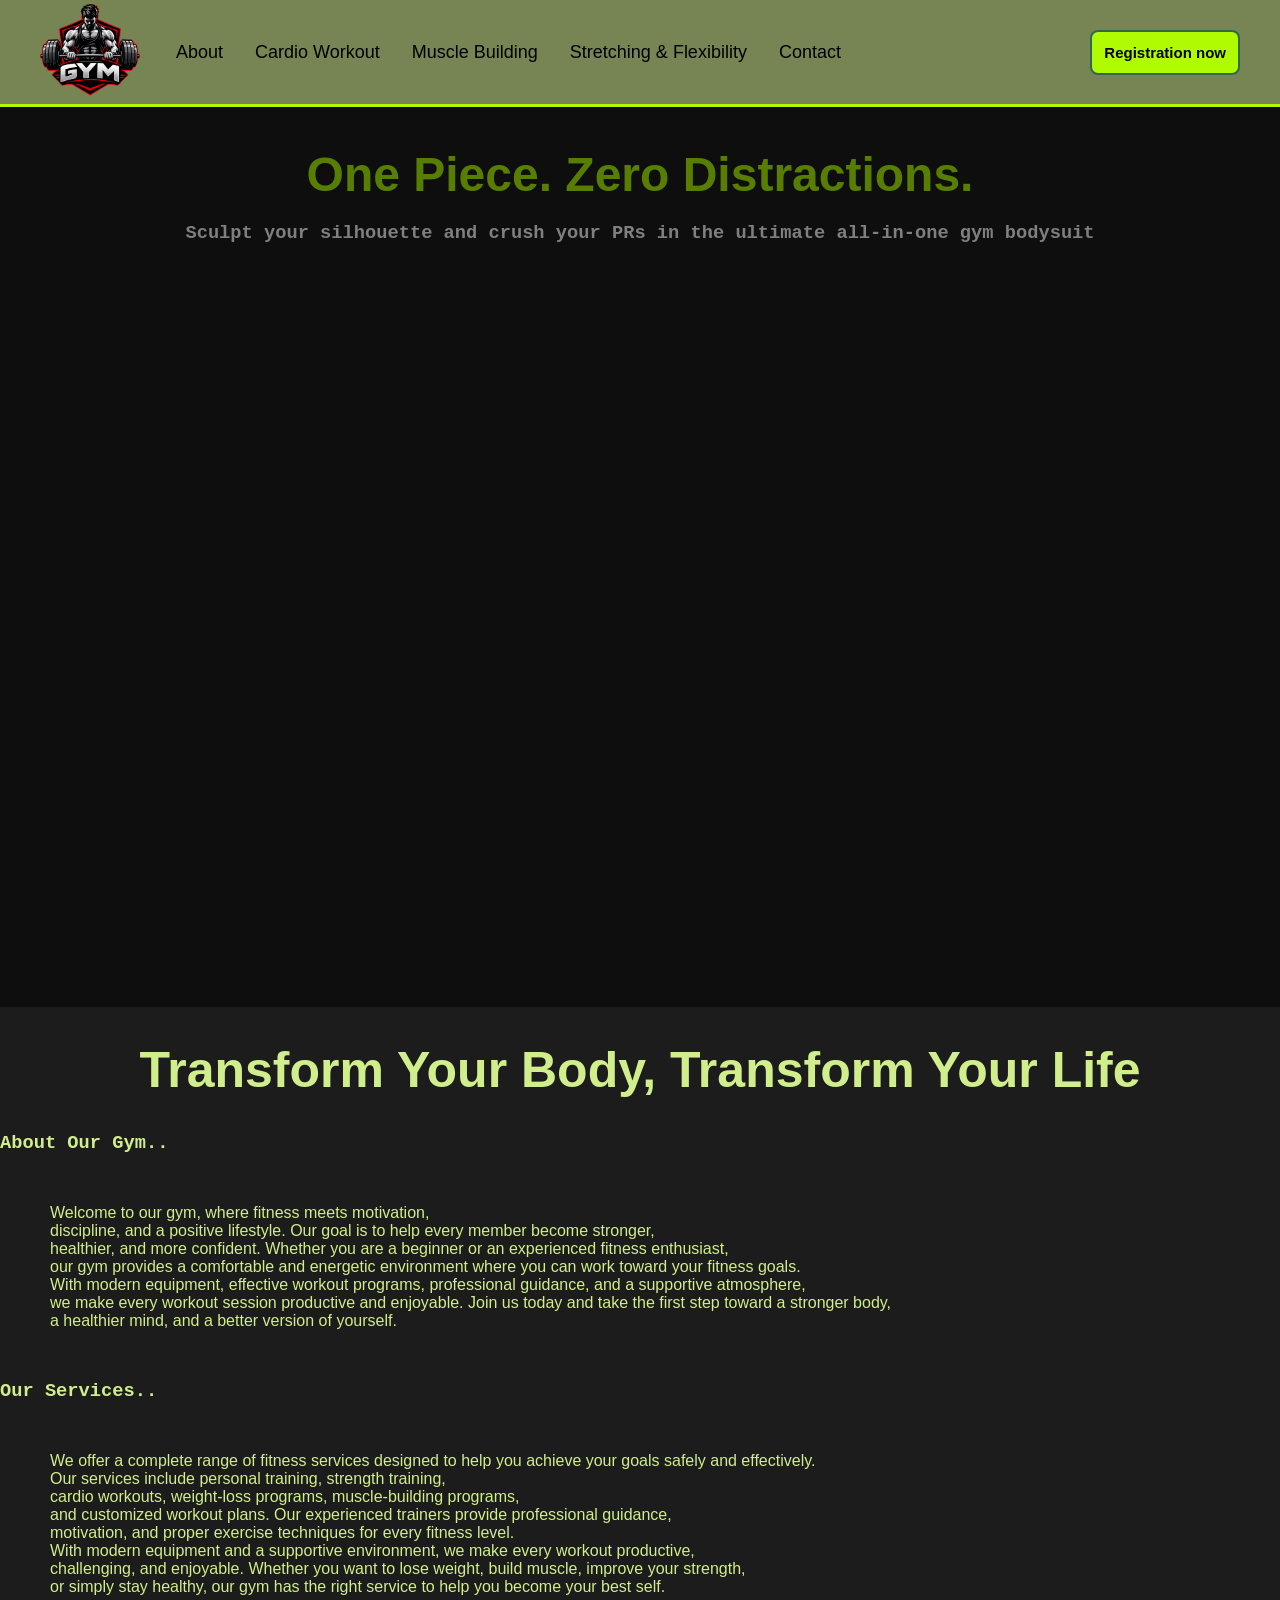
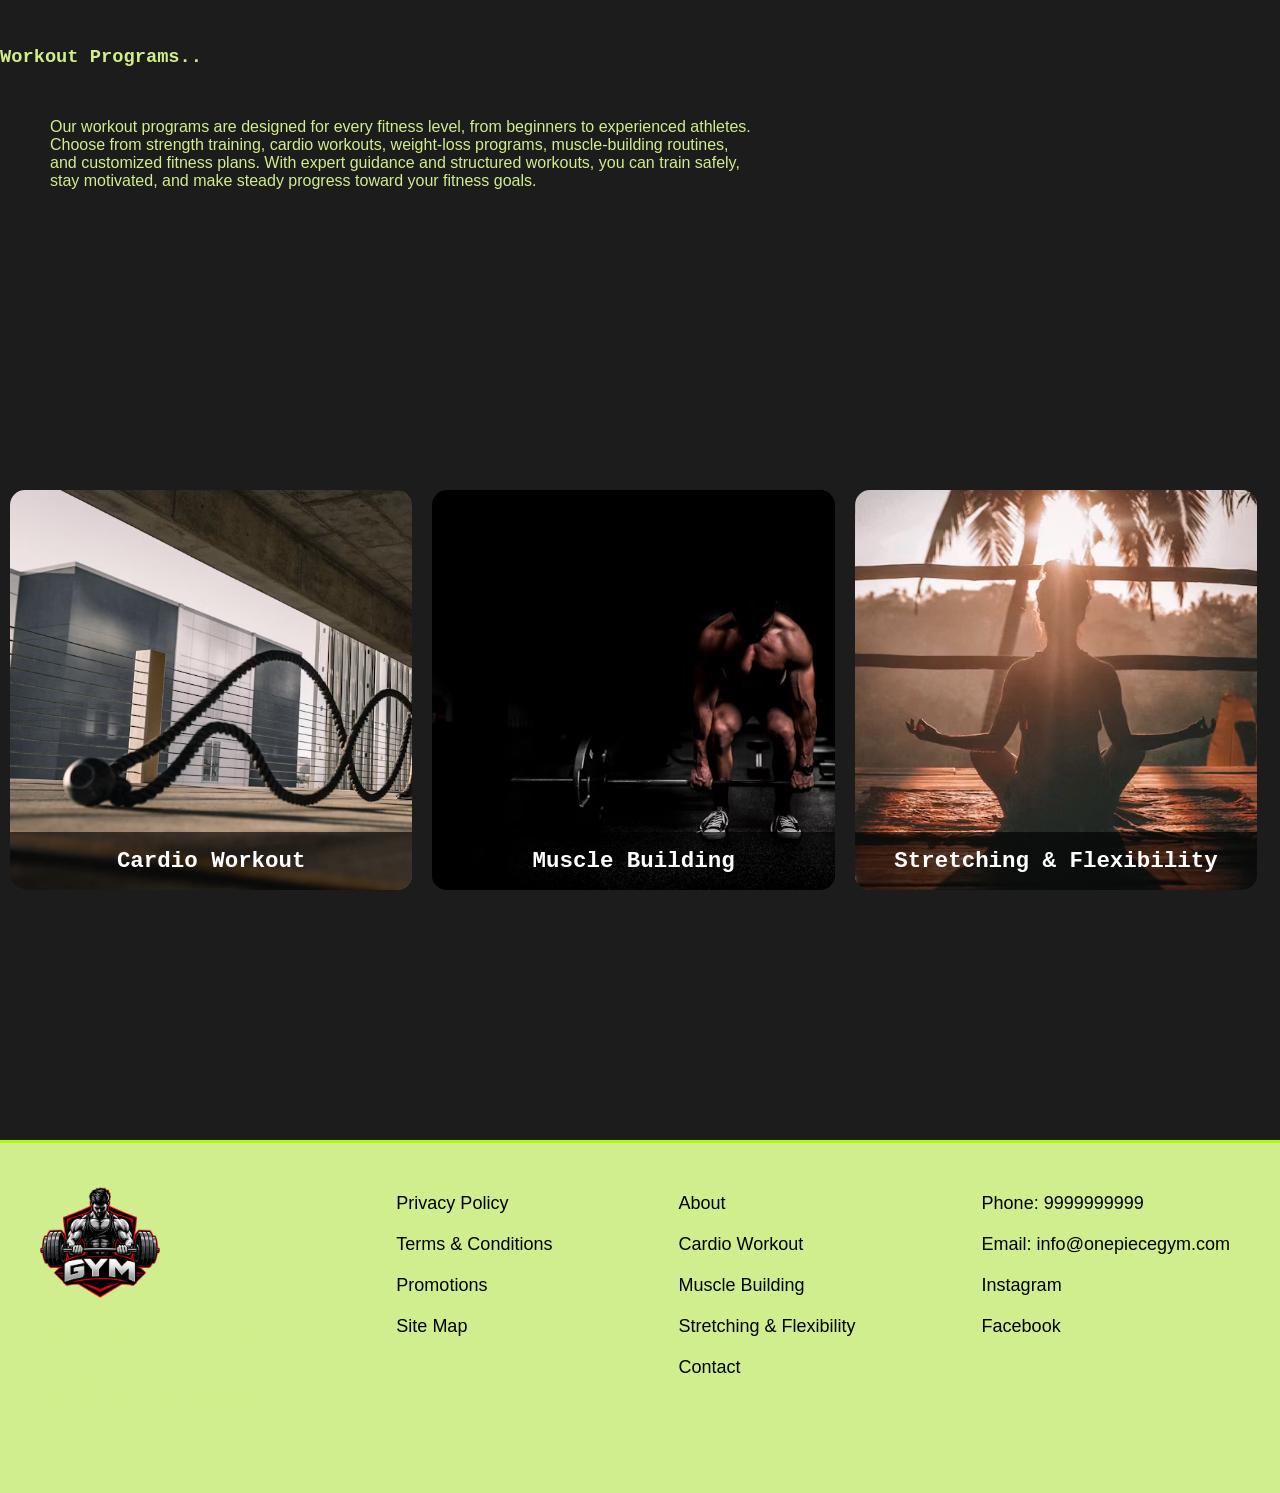
==== index.html @ 8689186f "Initial Webste" ====
<!DOCTYPE html>
<html>
    <head>
        <title>ONE PIECE</title>
<link rel="icon" type="image/x-icon" href="/images/favicon.ico">
<link rel="stylesheet" href="css/styles.css">
</head>
<body class="body">
  <header class="header">
    <div class="grid-container">
      <div>
         <a href="index.html">
                    <img src="images/logo.png" style="width: 100px; height: 100px;">
                  </a>
      </div>
    <div style="justify-content: right;">
  
<ul>
  <li><a href="about.html">About</a></li>
  <li><a href="cardio.html">Cardio Workout</a></li>
   <li><a href="muscles.html">Muscle Building</a></li>
  <li><a href="stretching.html">Stretching & Flexibility</a></li>
  <li><a href="contact.html ">Contact</a></li>
  
 
</ul>
    </div>
  <div>
    <a href="contact.html">
      <button class="testbtn">Registration now </button>
    </a>
  </div>
    </div>
  </header>

 <section class="grid-index">
  <video autoplay muted loop playsinline class="bg-video">
    <source src="images/backvideo.mp4" type="video/mp4">
    Your browser does not support the video tag.
  </video>
    <div class="hero-section">  
    <h1>One Piece. Zero Distractions.</h1>
    <h3> Sculpt your silhouette and crush your PRs in the ultimate all-in-one gym bodysuit</h3>
    </div>
  </section>
  
<h1>Transform Your Body, Transform Your Life</h1>
<h3>About Our Gym..</h3>
<p>Welcome to our gym, where fitness meets motivation,
    <br> discipline, and a positive lifestyle. Our goal is to help every member become stronger,
    <br> healthier, and more confident. Whether you are a beginner or an experienced fitness enthusiast,
    <br> our gym provides a comfortable and energetic environment where you can work toward your fitness goals.
    <br> With modern equipment, effective workout programs, professional guidance, and a supportive atmosphere,
    <br> we make every workout session productive and enjoyable. Join us today and take the first step toward a stronger body,
    <br> a healthier mind, and a better version of yourself.</p>

    <h3>Our Services..</h3>
    <p>We offer a complete range of fitness services designed to help you achieve your goals safely and effectively.
        <br> Our services include personal training, strength training,
        <br> cardio workouts, weight-loss programs, muscle-building programs,
        <br> and customized workout plans. Our experienced trainers provide professional guidance,
        <br> motivation, and proper exercise techniques for every fitness level.
        <br> With modern equipment and a supportive environment, we make every workout productive,
        <br> challenging, and enjoyable. Whether you want to lose weight, build muscle, improve your strength,
        <br> or simply stay healthy, our gym has the right service to help you become your best self.</p>

    <h3>Workout Programs..</h3>
    <p>Our workout programs are designed for every fitness level, from beginners to experienced athletes.
        <br> Choose from strength training, cardio workouts, weight-loss programs, muscle-building routines,
        <br> and customized fitness plans. With expert guidance and structured workouts, you can train safely,
        <br> stay motivated, and make steady progress toward your fitness goals.</p>
        
        <!--Grid GYM Style-->
        <div class="grid-container-gym">
          <div class="gym-box" style="background-image: url(images/workout1.avif)">
            <a href="cardio.html">
              <h3>Cardio Workout</h3>
            </a>
          </div>
  
            <div class="gym-box" style="background-image: url(images/workout2.avif);">
            <a href="muscles.html">
              <h3>Muscle Building</h3>
            </a>
          </div>
          <div class="gym-box" style="background-image: url(images/workout3.avif);">
            <a href="stretching.html">
              <h3>Stretching & Flexibility</h3>
            </a>
          </div>
        </div>  
        
        <footer class="footer">
          <div class="grid-footer">
            <div style="margin-top: 40px;">
              <a href="index.html">
              <img src="images/logo.png" style="width: 120px; height: 120px;">
              </a>
              <h2>Push Beyond Limits</h2>
              <h2>Built by Discipline.</h2>
            </div>
            <div>
              <ul>
                
                <li><a href="#privacy-policy">Privacy Policy</a></li>
                <li><a href="#terms-conditions">Terms & Conditions</a></li>
                <li><a href="#promotions">Promotions</a></li>
                <li><a href="#site-map">Site Map</a></li>
              </ul>
            </div>
            <div>
              <ul>
                <li><a href="about.html">About</a></li>
                <li><a href="cardio.html">Cardio Workout</a></li>
                <li><a href="muscles.html">Muscle Building</a></li>
                <li><a href="stretching.html">Stretching & Flexibility</a></li>
                <li><a href="contact.html ">Contact</a></li>
              </ul>
            </div>
            <div>
              <ul>
                <li><a href="tel:9999999999">Phone: 9999999999</a></li>
                <li><a href="mailto:info@onepiecegym.com">Email: info@onepiecegym.com</a></li>
                <li><a href="https://www.instagram.com/onepiecegym/">Instagram</a></li>
                <li><a href="https://www.facebook.com/onepiecegym">Facebook</a></li>

              </ul>
            </div>
          </div>
        </footer>
    </body>  
</html>
---- css/styles.css ----
.header {
    background-color: rgba(208, 238, 138, 0.5);
    border-bottom: 3px solid #B0FB02;
    position: sticky;
    top: 0;
    z-index: 100;
	margin: 0;
	padding: 0;
	width: 100%;
  }
  
  
  .grid-container
  {
    display: flex;
    justify-content: space-between; 
    align-items: center;
    gap: 20px;
    max-width: 1200px;
    min-height: 104px;
    margin: 0 auto;
    padding: 0 28px;
  }

  .grid-container > div:nth-child(2) {
    flex:1;
  }

.body{
	background-color: #1C1C1C;
	color: #D0EE8B;
	margin: 0;
	
}

.footer {
	background-color: #D0EE8E;
	border-top: 3px solid #B0FB02;
}

.footer h2 {
	font-size: 25px;
	font-family: 'Gill Sans', 'Gill Sans MT', Calibri, 'Trebuchet MS', sans-serif;
}

  .grid-footer
  {
    display: flex;

    justify-content: space-between; 
    align-items: justify;
    gap: 20px;
    max-width: 1200px;
    height: 350px;
    margin: 0 auto;
    padding: 0 28px;
  }

  .grid-footer > div:nth-child(5) {
    flex:1;
  }

  .grid-footer ul {
  list-style-type: none;
  margin: 0;
  padding: 0;
  overflow: hidden;
  align-content: end;
  margin-top: 40px;
  
  
}



.grid-footer li a {
  display: block;
  color: black;
  font-size: large;
  text-align: left;
  padding: 10px;
  text-decoration: none;
  font-family: 'Gill Sans', 'Gill Sans MT', Calibri, 'Trebuchet MS', sans-serif;
}

.grid-footer li a:hover {
  border-left: #1C1C1C  3px solid;
  border-right: #1C1C1C  3px solid;
  font-weight: 700;
  border-radius: 10px;
}








  contact-content {
	display: grid;
	grid-template-columns: minmax(240px, 0.8fr) minmax(420px, 1.2fr);
	align-items: start;
	gap: 64px;
	max-width: 1200px;
	margin: 0 auto;
	padding: 80px 28px;
  }

  .testbtn {
  background-color: #B0FB02;
  font-weight: bold;
  font-size: 15px;
  padding: 12px;
  border: none;
  border: 2px solid #2f684d;
  border-radius: 8px;
  cursor: pointer;
}

.testbtn:hover {
  background-color: #1C1C1C;
  color: #B0FB02;
  border: 2px solid #B0FB02;
  box-shadow: 0 0 10px #B0FB02;
}


.grid-container ul {
  list-style-type: none;
  margin: 0;
  padding: 0;
  overflow: hidden;
  align-content: end;
  
  
}

.grid-container li {
  float: left;
}

li a {
  display: block;
  color: black;
  font-size: large;
  text-align: right;
  padding: 16px;
  text-decoration: none;
  font-family: 'Gill Sans', 'Gill Sans MT', Calibri, 'Trebuchet MS', sans-serif;
}

.grid-container li a:hover {
  border-bottom: #1C1C1C  3px solid;
  font-weight: 700;
  border-radius: 10px;
}
.grid-container-gym
{
  display: grid;
    align-items: center;
    grid-template-columns: 33% 33% 33%;
    height: 100vh;
    
}


 

.gym-box{
  position: relative;
  overflow: hidden;
  background-repeat: no-repeat;
  background-size: cover;
  height: 400px;
  margin: 10px;
  border-radius: 15px;
  text-align: center;
  color: antiquewhite;
  font-size: larger;
  font: bold;

}

.gym-box:hover {
  transform: scale(1.03);
  transition: transform 0.5s ease-in-out;
  border: 2px solid #B0FB02;
  box-shadow: 0 0 15px #B0FB02;
}

.gym-box h3 {
  position: absolute;
  bottom: 0;
  left: 0;
  width: 100%;
  margin: 0;
  padding: 16px 8px;
  box-sizing: border-box;
  text-align: center;
  color: white;
  background-color: rgba(0, 0, 0, 0.65);
}

.gym-box h3:hover {
  background-color: rgba(0, 0, 0, 0.85);
  border-top: 2px solid #B0FB02;
  font-size: larger;
  font-weight: bold;
  transition: background-color 0.3s ease;
  text-shadow: 2px 2px 5px #B0FB02;
}

/* Hero section */
.grid-hero {
    display: grid;
	position: relative;
    align-items: center;
    grid-template-columns: repeat(2, minmax(0, 1fr));
    min-height: 700px;
    padding: 15px 8%;
    box-sizing: border-box;
	background-image:linear-gradient(rgba(0, 0, 0, 0.5), rgba(0, 0, 0, 0.5)), url('../images/heroback.jpg');
	background-position: center;
	background-size: cover;
	
  }

  .hero{
    width: auto;
  }




.grid-cardio{
	
  display: grid;
	align-items: center;
	grid-template-columns: repeat(2, minmax(0, 1fr));
	min-height: 700px;
	padding: 15px 8%;
	box-sizing: border-box;
	background-image:linear-gradient(rgba(0, 0, 0, 0.5), rgba(0, 0, 0, 0.5)), url('../images/cardio.jpg');
	background-position: center;
	background-size: cover;
}




.grid-muscle{
  display: grid;
	align-items: center;
	grid-template-columns: repeat(2, minmax(0, 1fr));
	min-height: 700px;
	padding: 15px 8%;
	box-sizing: border-box;
	background-image:linear-gradient(rgba(0, 0, 0, 0.5), rgba(0, 0, 0, 0.5)), url('/images/sidemusl.jpg');
	background-position: center;
	background-size: cover;
}

.grid-index{
  position: relative;
  width: 100%;
  height: 100vh; /* Full screen height */
  display: flex;
  align-items: center;
  justify-content: center;
  overflow: hidden;
  color: #fff;
  text-align: center;
}

.bg-video {
  position: absolute;
  top: 50%;
  left: 50%;
  transform: translate(-50%, -50%);
  min-width: 100%;
  min-height: 100%;
  width: auto;
  height: auto;
  z-index: -1; /* Content के पीछे रखने के लिए */
  object-fit: cover;
}

.hero-section::before {
  content: '';
  position: absolute;
  item-align: center;
  text-align: center;
  top: 0;
  left: 0;
  width: 100%;
  height: 100%;
  background: rgba(0, 0, 0, 0.5); /* Black overlay with 50% opacity */
  z-index: 0;
}

/* Hero Content styling */
.hero-section {
  position: relative;
  z-index: 1; /* Overlay और Video के ऊपर दिखने के लिए */
  width: 100%;
  height: 100%;
  padding: 0 20px;
}

.hero-section h1 {
color:#B0FB02;
  font-size: 3rem;
  margin-bottom: 20px;
}

.hero-section h5 {
color:#B0FB02;
  font-size: 3rem;
  margin-bottom: 20px;
}

.hero-section p {
  font-size: 1.2rem;
  margin-bottom: 30px;
}

.btn {
  display: inline-block;
  padding: 12px 30px;
  background-color: #ff5722;
  color: #fff;
  text-decoration: none;
  border-radius: 5px;
  font-weight: bold;
}



.grid-build{
  display: grid;
	align-items: center;
	grid-template-columns: repeat(2, minmax(0, 1fr));
	min-height: auto;
	padding: 10px 10px;
	box-sizing: border-box;
	margin: auto;	
}


.grid-pera {
	display: grid;
	align-items: center;
	grid-template-columns: minmax(0, 1fr) minmax(0, 1fr);
	
	min-height: auto;
	padding: 20px;
	box-sizing: border-box;
	margin: 0 auto;
	max-width: auto;
}

.grid-pera > div {
	min-width: 0;
}

.grid-pera p {
	line-height: 1.7;
	margin: 0 0 1.25rem;
}

.grid-pera video {
	display: block;
	width: 100%;
	height: auto;
	aspect-ratio: 16 / 9;
	object-fit: cover;
}

.grid-stretch{
  display: grid;
	align-items: center;
	grid-template-columns: repeat(2, minmax(0, 1fr));
	min-height: 700px;
	padding: 15px 8%;
	box-sizing: border-box;
	background-image:linear-gradient(rgba(0, 0, 0, 0.5), rgba(0, 0, 0, 0.5)), url('/images/stback.png');
	background-position: center;
	background-size: cover;
}


  
  contact-hero {
	position: relative;
	overflow: hidden;
    display: flex;
    align-items: center;
    text-align: center;
	color: #ffffff;

	background-image: url('https://images.unsplash.com/photo-1423666639041-f56000c27a9a?q=80&w=874&auto=format&fit=crop&ixlib=rb-4.1.0&ixid=M3wxMjA3fDB8MHxwaG90by1wYWdlfHx8fGVufDB8fHx8fA%3D%3D');
	background-repeat: no-repeat;
	background-size: cover;
	height: 500px;
	width: auto;
}

.contact-hero::before {
	position: absolute;
	inset: 0;
	content: "";
	background-color: rgba(0, 0, 0, 0.5);
}

.contact-hero > div {
	position: relative;
	z-index: 1;
	width: 50%;
}

.contact-content {
	display: grid;
	grid-template-columns: minmax(240px, 0.8fr) minmax(420px, 1.2fr);
	align-items: start;
	gap: 64px;
	max-width: 1200px;
	margin: 0 auto;
	padding: 80px 28px;
}

.contact-intro {
	padding-top: 24px;
}

.eyebrow {
	margin: 0 0 14px;
	color: #2f684d;
	font-size: 13px;
	font-weight: 800;
	letter-spacing: 2px;
	text-transform: uppercase;
}

.contact-intro h1 {
	margin: 0 0 20px;
	font-size: clamp(34px, 4vw, 54px);
	line-height: 1.05;
}

.contact-intro > p:not(.eyebrow) {
	max-width: 440px;
	font-size: 18px;
	line-height: 1.7;
}

.contact-note {
	display: grid;
	gap: 6px;
	margin-top: 36px;
	padding: 20px;
	border-left: 4px solid #B0FB02;
	background-color: #D0EE8E;
	line-height: 1.5;
	color: #1C1C1C;
}

.contact-note span {
	font-size: 14px;
}

.contact-form-wrap {
	padding: 8px;
	background-color: #B0FB02;
	border-radius: 12px;
	box-shadow: 0 14px 30px rgba(23, 34, 29, 0.16);
}

.contact-form {
	display: grid;
	gap: 22px;
	padding: 32px;
	background-color: #D0EE8E;
	border-radius: 8px;
}

.form-heading h2 {
	margin: 0 0 6px;
	font-size: 28px;
}

.form-heading p {
	margin: 0;
	color: #5d6b63;
	font-size: 13px;
}

.form-row {
	display: grid;
	grid-template-columns: 1fr 1fr;
	gap: 16px;
}

.form-field {
	display: grid;
	gap: 8px;
}

.form-field label,
.service-options legend {
	font-size: 14px;
	font-weight: 700;
}

.form-field input,
.form-field textarea {
	width: 100%;
	padding: 13px 14px;
	color: #1C1C1C;
	font: inherit;
	border: 1px solid #c9d0ca;
	border-radius: 5px;
	background-color: #D0EE8E;
	outline: none;
	transition: border-color 0.2s ease, box-shadow 0.2s ease;
}

.form-field textarea {
	min-height: 120px;
	resize: vertical;
}

.form-field input:focus,
.form-field textarea:focus {
	border-color: #2f684d;
	box-shadow: 0 0 0 3px rgba(47, 104, 77, 0.15);
}

.service-options {
	margin: 0;
	padding: 0;
	border: 0;
}

.service-options legend {
	margin-bottom: 12px;
	padding: 0;
}

.service-grid {
	display: grid;
	grid-template-columns: repeat(3, 1fr);
	gap: 10px;
}

.service-grid label {
	display: flex;
	align-items: center;
	gap: 8px;
	min-height: 48px;
	padding: 10px;
	color: #17221d;
	font-size: 13px;
	line-height: 1.2;
	border: 1px solid #d9dfda;
	border-radius: 5px;
	cursor: pointer;
}

.service-grid label:has(input:checked) {
	border-color: #2f684d;
	background-color: #edf5ef;
}

.service-grid input {
	accent-color: #2f684d;
}

.form-submit {
	justify-self: start;
	padding: 13px 22px;
	color: #ffffff;
	font: inherit;
	font-weight: 700;
	border: 2px solid #17221d;
	border-radius: 5px;
	background-color: #2f684d;
	cursor: pointer;
	transition: background-color 0.2s ease, transform 0.2s ease;
}

.form-submit:hover,
.form-submit:focus-visible {
	background-color: #17221d;
	transform: translateY(-2px);
}







@media (max-width: 850px)
 	{
	.grid-container {
		flex-wrap: wrap;
		justify-content: center;
		gap: 12px 18px;
	}

	.grid-container > div:nth-child(2) {
		order: 3;
		flex-basis: 100%;
	}

	ul {
		flex-wrap: wrap;
	}
	
	.grid-about {
		display: grid;
		grid-template-columns: 1fr;
	}

	.contact-content {
		grid-template-columns: 1fr;
		gap: 32px;
		padding-top: 48px;
		padding-bottom: 48px;
	}

	.contact-intro {
		padding-top: 0;
	}

	.grid-pera {
		grid-template-columns: 1fr;
		gap: 20px;
	}

	.form-row,
	.service-grid {
		grid-template-columns: 1fr;
	}
}




h1 {font-family: 'Franklin Gothic Medium', 'Arial Narrow', Arial, sans-serif;text-align: center;font-size: 50px;}
h3 {font-family: 'Courier New', Courier, monospace;}
p {font-family: Arial, Helvetica, sans-serif;font-size: medium;margin: 50px;}
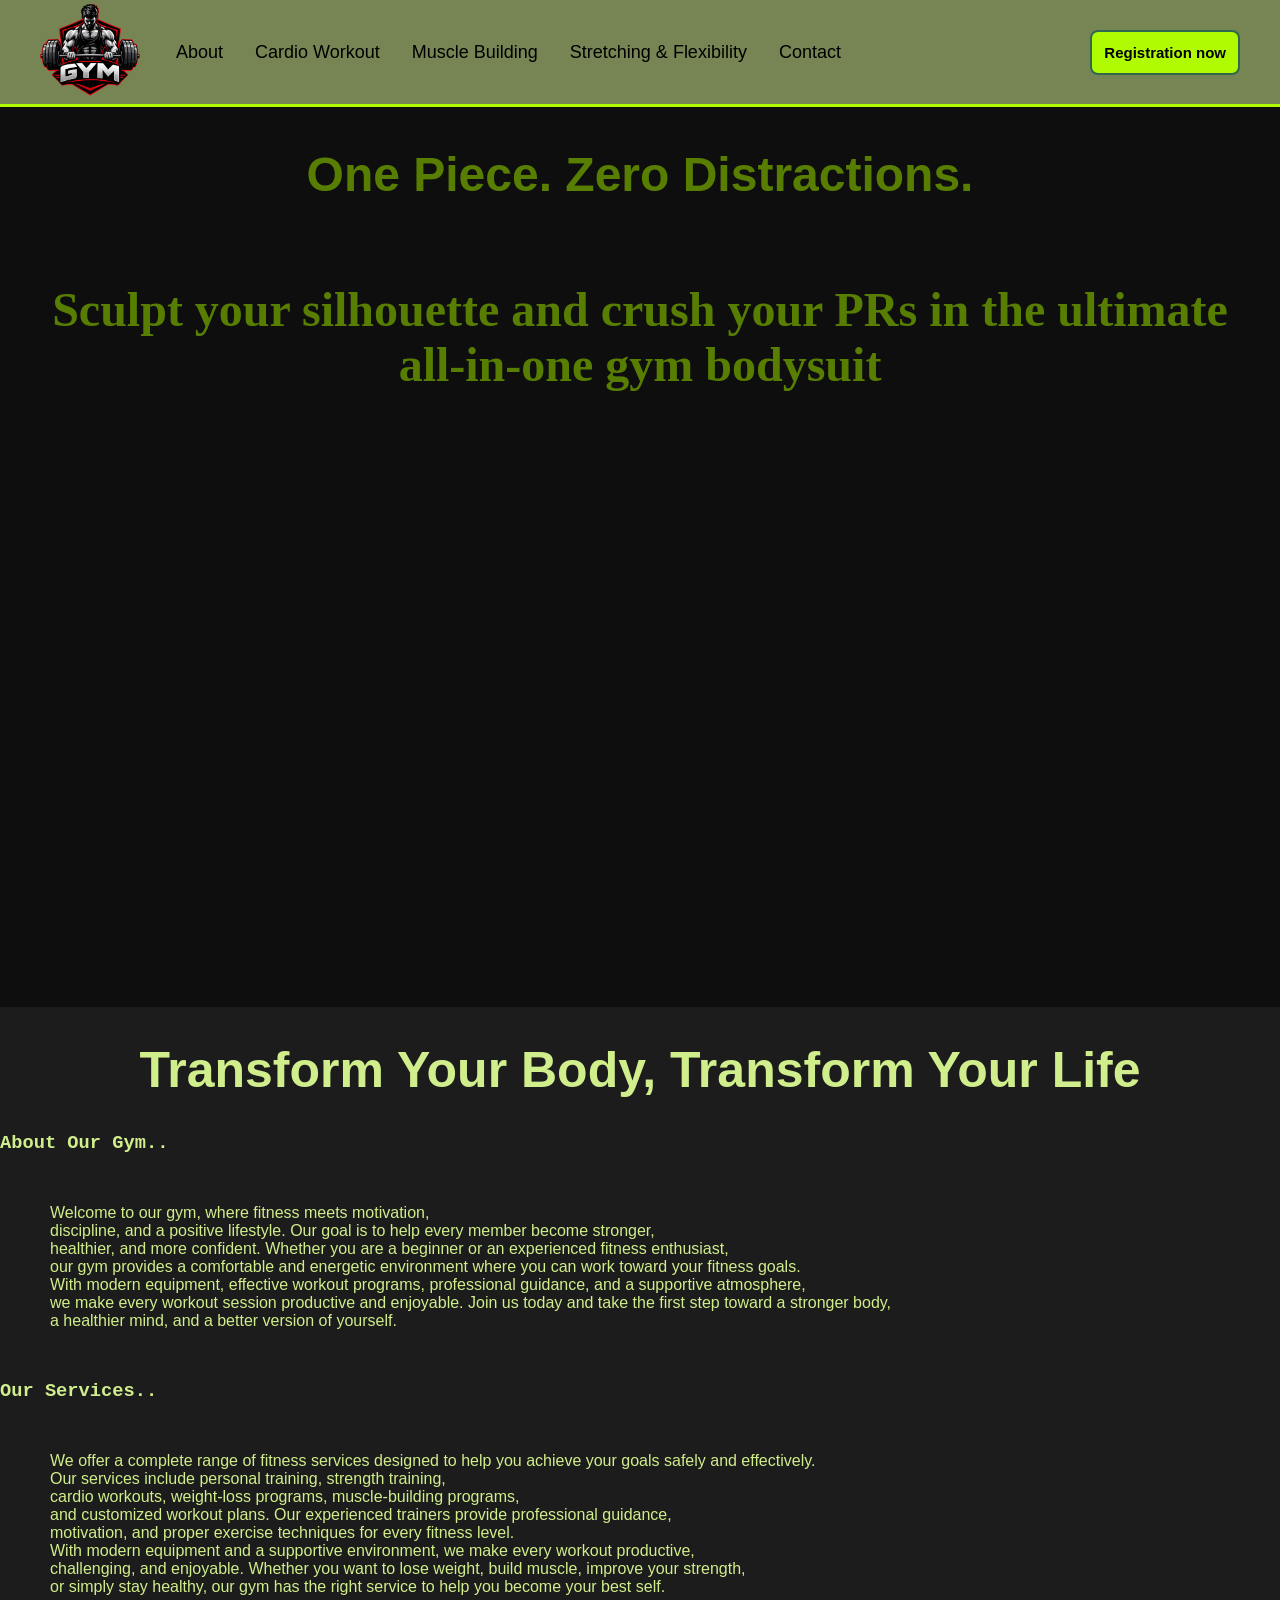
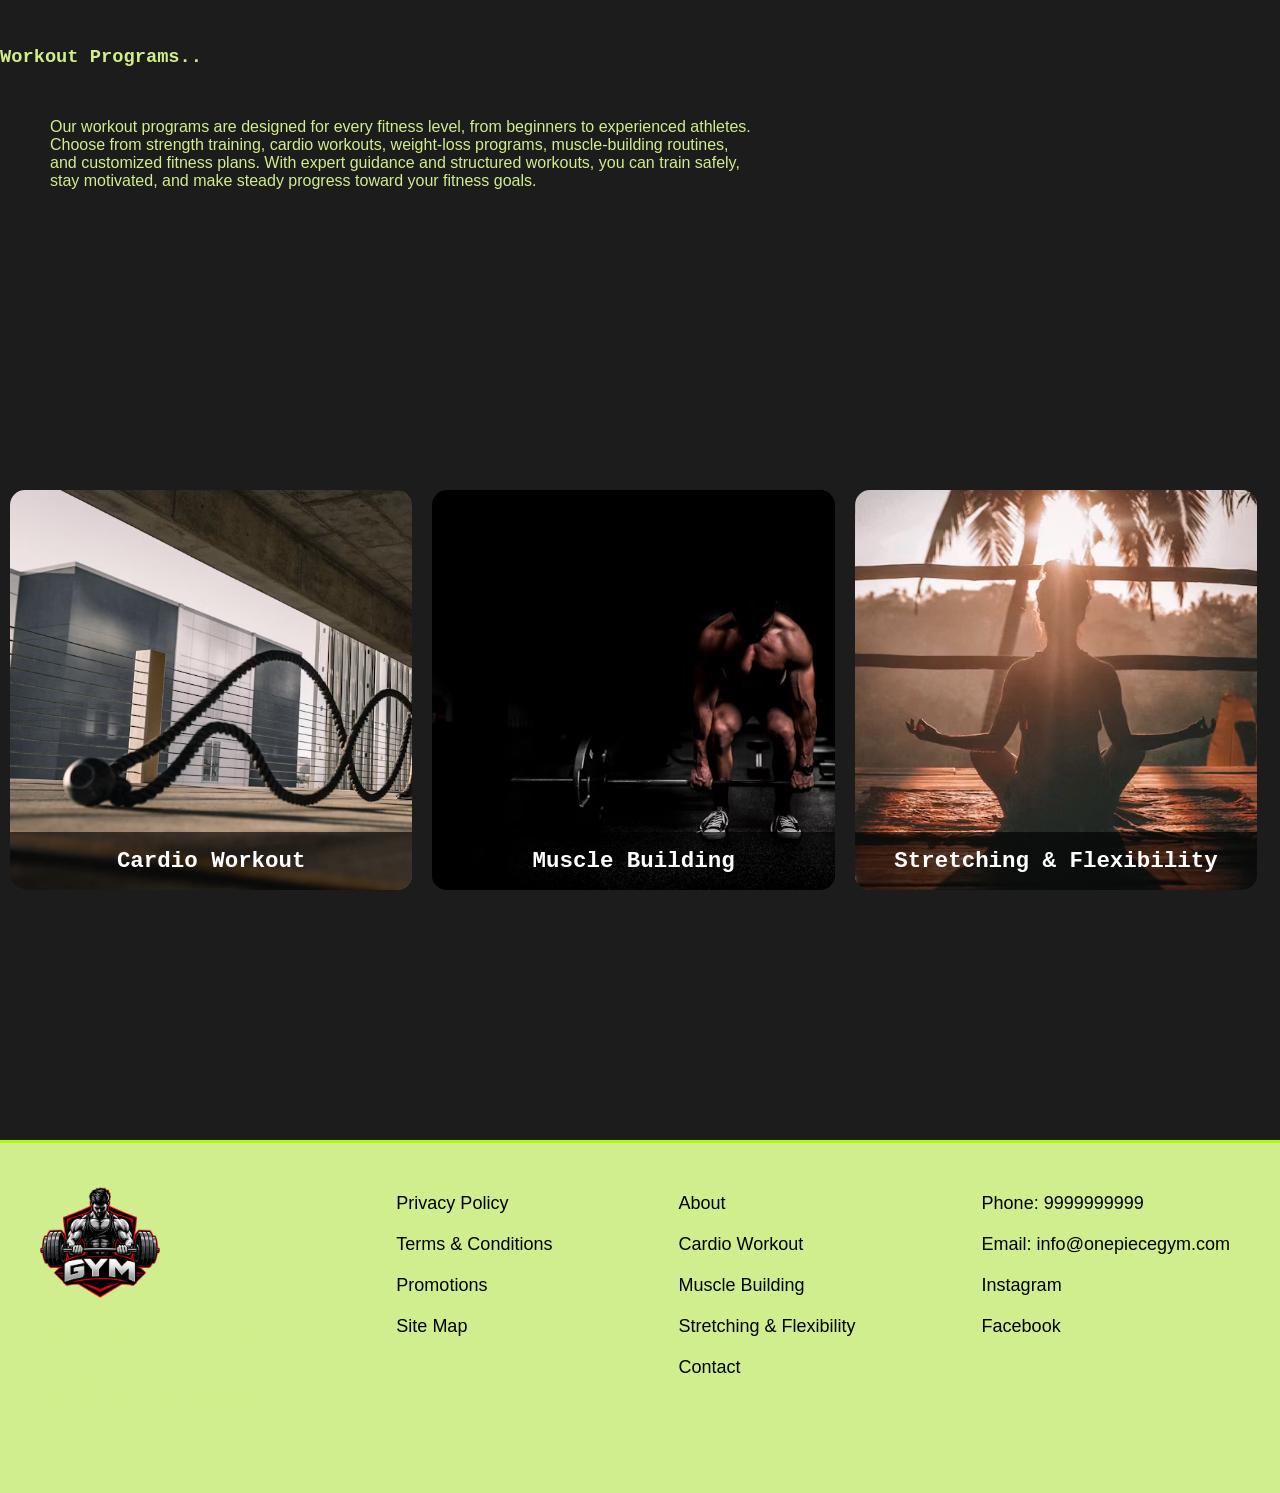
==== commit d695dfbd: "Update homepage" ====
--- a/index.html
+++ b/index.html
@@ -40,7 +40,7 @@
   </video>
     <div class="hero-section">  
     <h1>One Piece. Zero Distractions.</h1>
-    <h3> Sculpt your silhouette and crush your PRs in the ultimate all-in-one gym bodysuit</h3>
+    <h5> Sculpt your silhouette and crush your PRs in the ultimate all-in-one gym bodysuit</h5>
     </div>
   </section>
   
